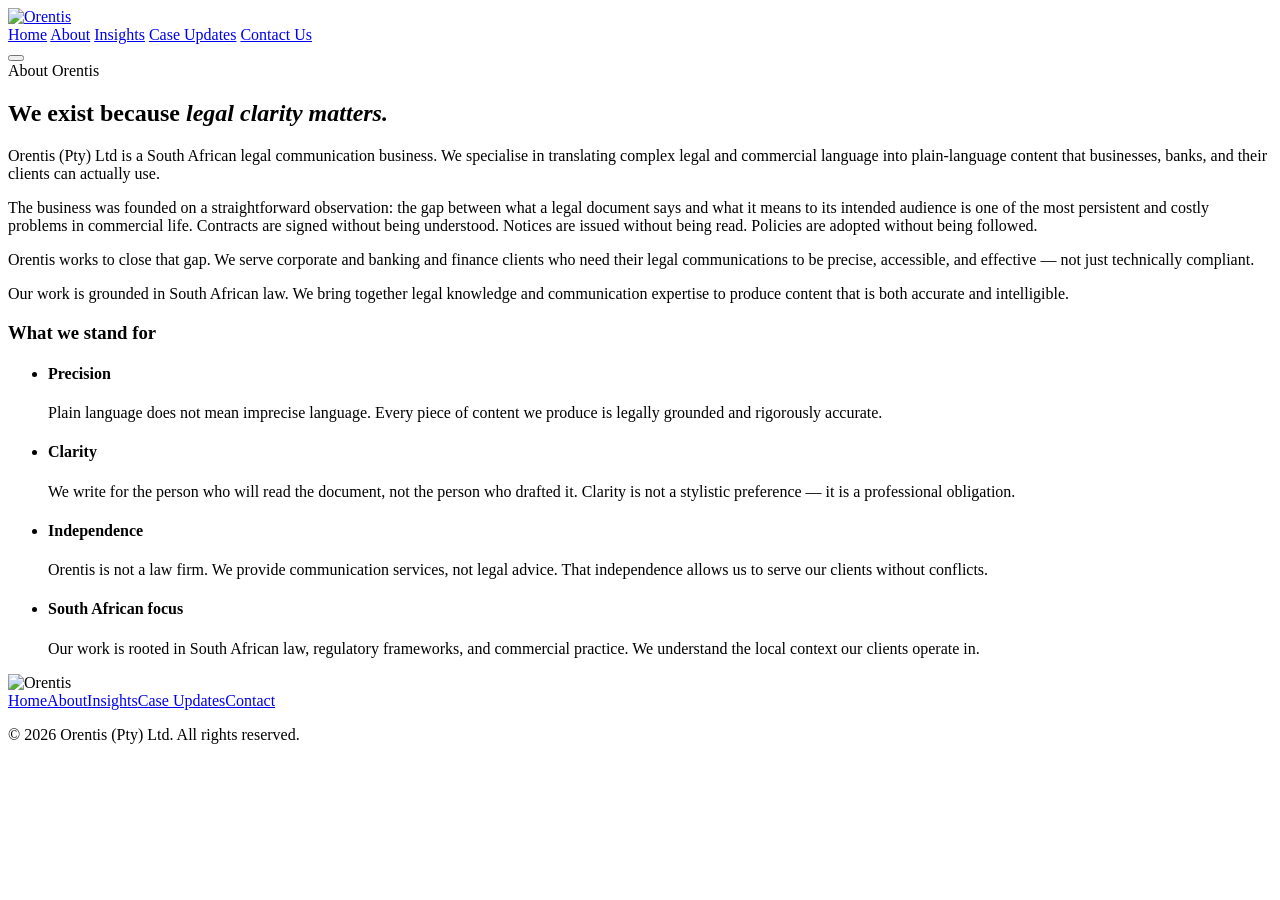
==== about.html @ 8e9e7f4a "Add files via upload" ====
<!DOCTYPE html>
<html lang="en">
<head>
<meta charset="UTF-8"><meta name="viewport" content="width=device-width,initial-scale=1">
<title>About — Orentis</title>
<meta name="description" content="Orentis is a South African legal communication business specialising in plain-language content for corporate and banking clients.">
<link rel="stylesheet" href="assets/css/style.css">
</head>
<body>

<header id="hdr">
  <div class="container">
    <div class="hdr-inner">
      <a href="index.html" class="logo"><img src="assets/images/orentis-logo.png" alt="Orentis"></a>
      <nav class="main" id="main-nav">
        <a href="index.html">Home</a>
        <a href="about.html" class="active">About</a>
        <a href="insights.html">Insights</a>
        <a href="case-updates.html">Case Updates</a>
        <a href="contact.html" class="btn btn-primary nav-btn">Contact Us</a>
      </nav>
      <button class="hamburger" id="burger" aria-label="Menu"><span></span><span></span><span></span></button>
    </div>
  </div>
</header>

<section class="page-hero">
  <div class="container">
    <span class="label">About Orentis</span>
    <h1 class="title">We exist because <em>legal clarity matters.</em></h1>
  </div>
</section>

<section class="about-sec">
  <div class="container">
    <div class="about-grid">
      <div class="about-body">
        <p>Orentis (Pty) Ltd is a South African legal communication business. We specialise in translating complex legal and commercial language into plain-language content that businesses, banks, and their clients can actually use.</p>
        <p>The business was founded on a straightforward observation: the gap between what a legal document says and what it means to its intended audience is one of the most persistent and costly problems in commercial life. Contracts are signed without being understood. Notices are issued without being read. Policies are adopted without being followed.</p>
        <p>Orentis works to close that gap. We serve corporate and banking and finance clients who need their legal communications to be precise, accessible, and effective — not just technically compliant.</p>
        <p>Our work is grounded in South African law. We bring together legal knowledge and communication expertise to produce content that is both accurate and intelligible.</p>
      </div>
      <div class="about-aside">
        <h3>What we stand for</h3>
        <ul class="vals">
          <li class="val">
            <div class="val-dot"></div>
            <div><h4>Precision</h4><p>Plain language does not mean imprecise language. Every piece of content we produce is legally grounded and rigorously accurate.</p></div>
          </li>
          <li class="val">
            <div class="val-dot"></div>
            <div><h4>Clarity</h4><p>We write for the person who will read the document, not the person who drafted it. Clarity is not a stylistic preference — it is a professional obligation.</p></div>
          </li>
          <li class="val">
            <div class="val-dot"></div>
            <div><h4>Independence</h4><p>Orentis is not a law firm. We provide communication services, not legal advice. That independence allows us to serve our clients without conflicts.</p></div>
          </li>
          <li class="val">
            <div class="val-dot"></div>
            <div><h4>South African focus</h4><p>Our work is rooted in South African law, regulatory frameworks, and commercial practice. We understand the local context our clients operate in.</p></div>
          </li>
        </ul>
      </div>
    </div>
  </div>
</section>

<footer>
  <div class="container">
    <div class="foot-inner">
      <div class="foot-logo"><img src="assets/images/orentis-logo.png" alt="Orentis"></div>
      <nav class="foot-links">
        <a href="index.html">Home</a><a href="about.html">About</a><a href="insights.html">Insights</a><a href="case-updates.html">Case Updates</a><a href="contact.html">Contact</a>
      </nav>
      <p class="foot-copy">&copy; 2026 Orentis (Pty) Ltd. All rights reserved.</p>
    </div>
  </div>
</footer>
<script src="assets/js/main.js"></script>
</body>
</html>
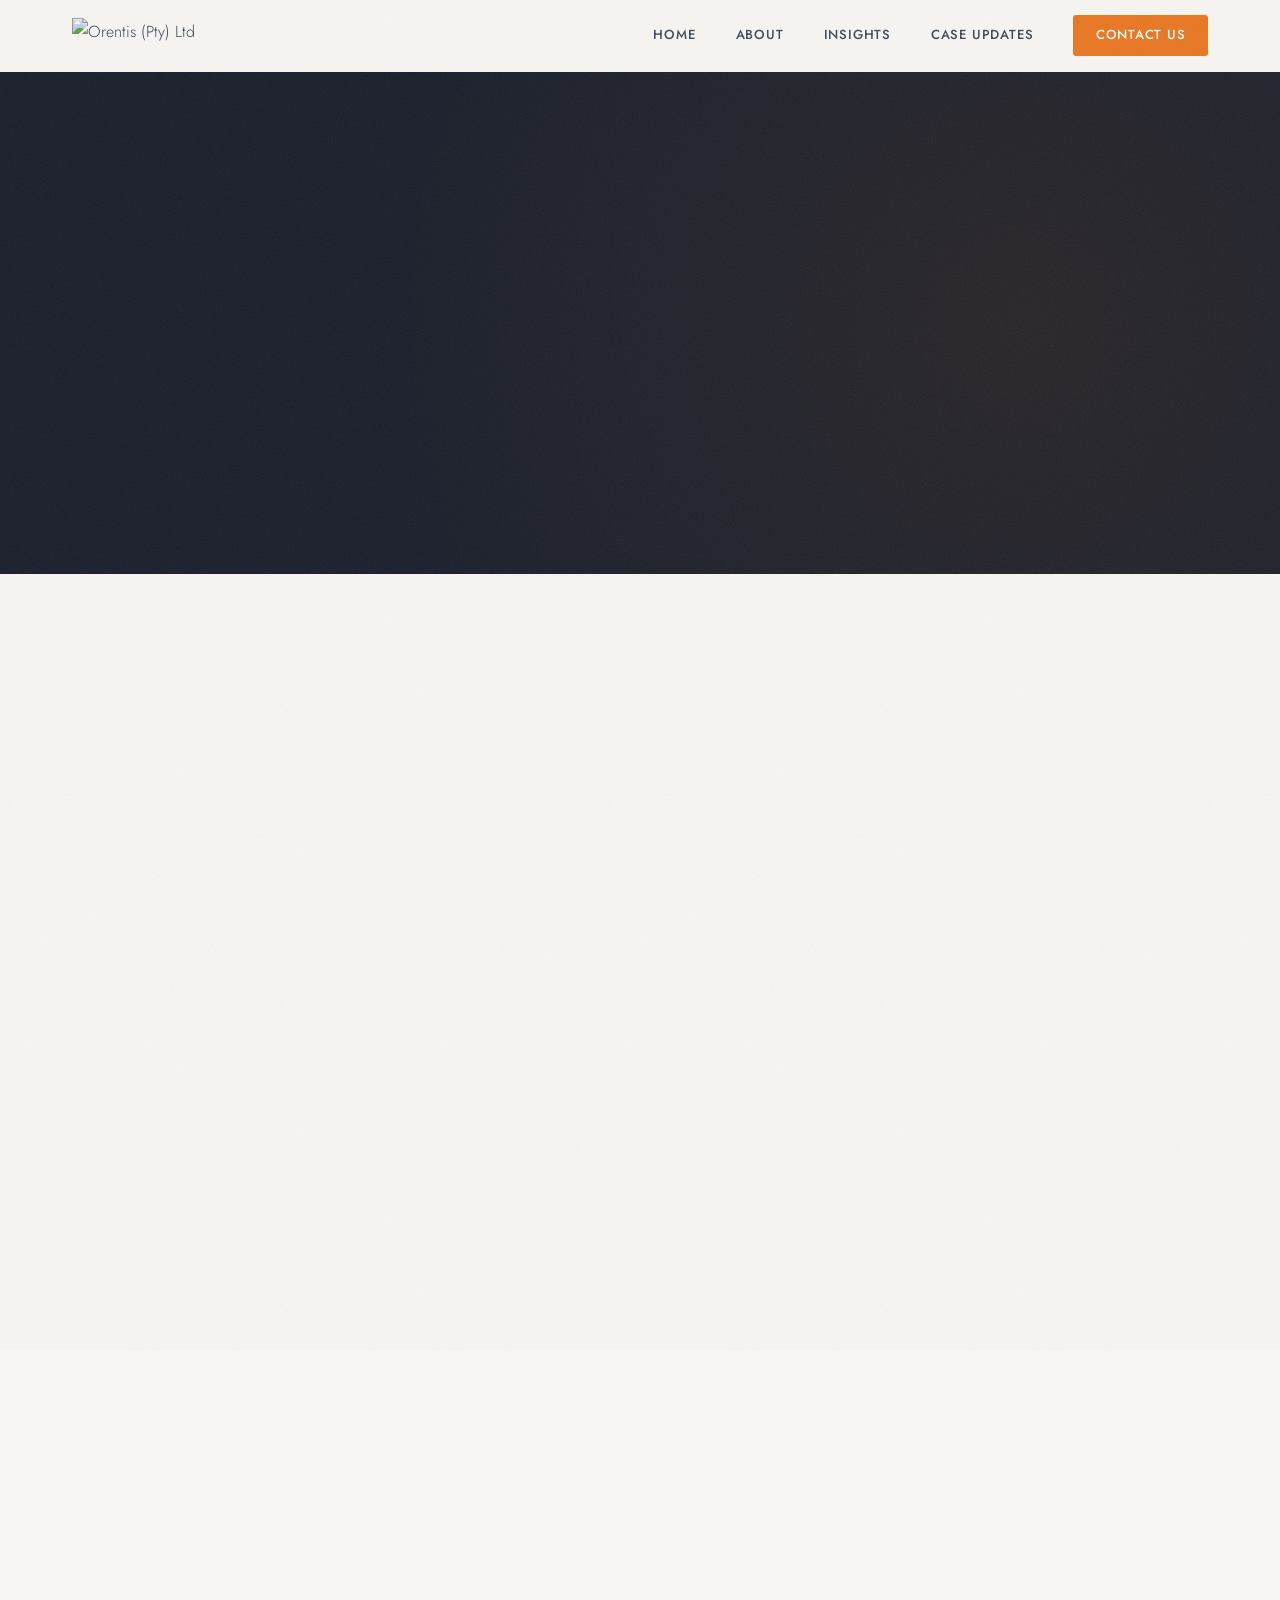
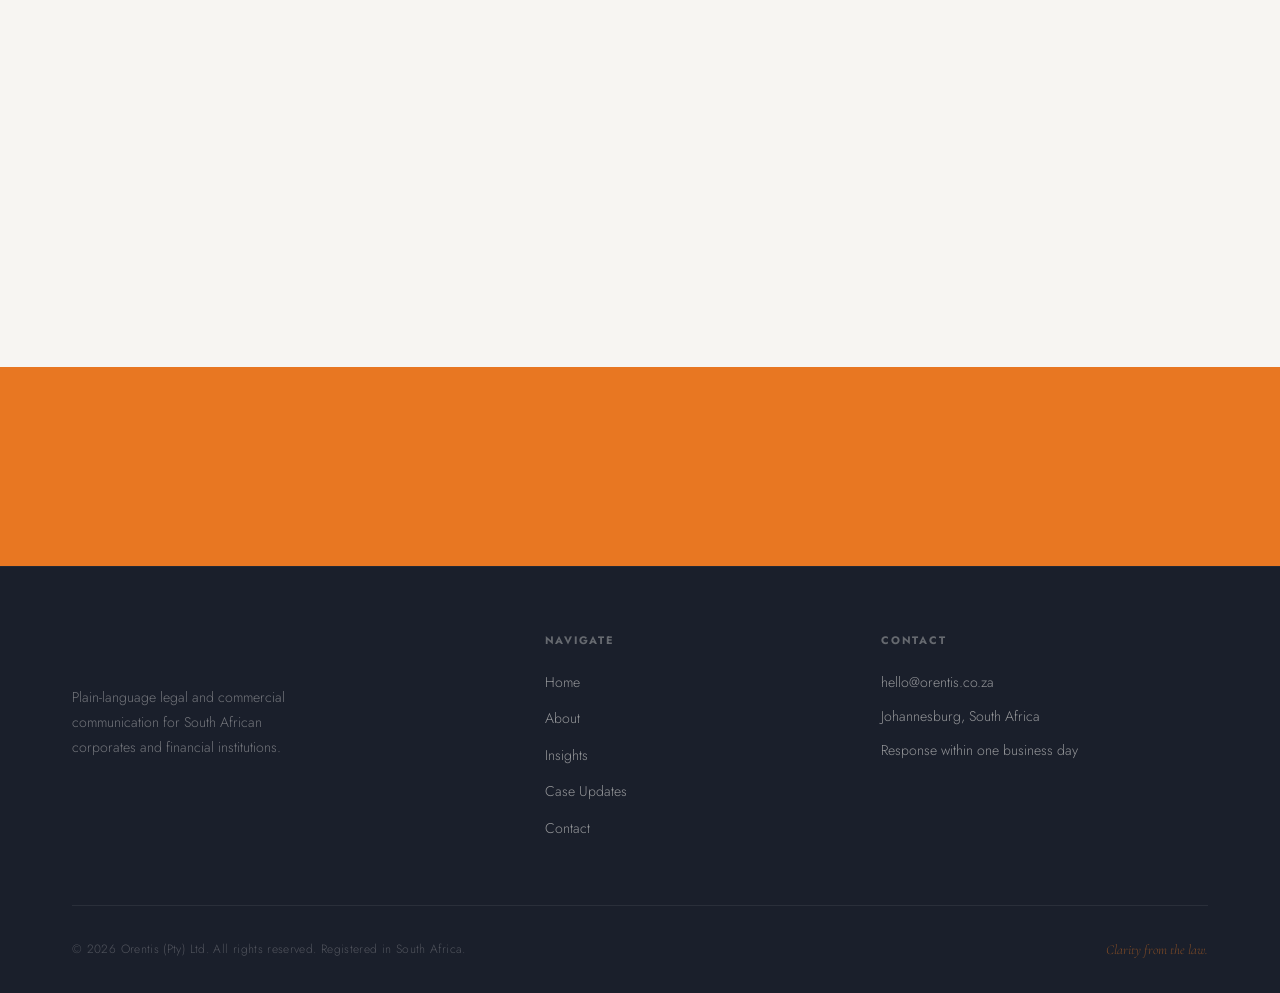
==== commit 1b96c024: "Add files via upload" ====
--- a/about.html
+++ b/about.html
@@ -1,81 +1,192 @@
 <!DOCTYPE html>
-<html lang="en">
+<html lang="en-ZA">
 <head>
-<meta charset="UTF-8"><meta name="viewport" content="width=device-width,initial-scale=1">
-<title>About — Orentis</title>
-<meta name="description" content="Orentis is a South African legal communication business specialising in plain-language content for corporate and banking clients.">
-<link rel="stylesheet" href="assets/css/style.css">
+  <meta charset="UTF-8" />
+  <meta name="viewport" content="width=device-width, initial-scale=1.0" />
+  <meta name="description" content="About Orentis — our story, our values, and why plain-language legal communication matters in South Africa." />
+  <title>About — Orentis (Pty) Ltd</title>
+  <link rel="preconnect" href="https://fonts.googleapis.com" />
+  <link rel="preconnect" href="https://fonts.gstatic.com" crossorigin />
+  <link href="https://fonts.googleapis.com/css2?family=Cormorant+Garamond:ital,wght@0,400;0,500;0,600;0,700;1,400;1,500;1,600&family=Jost:wght@300;400;500;600;700&display=swap" rel="stylesheet" />
+  <link rel="stylesheet" href="assets/css/style.css" />
 </head>
 <body>
 
-<header id="hdr">
-  <div class="container">
-    <div class="hdr-inner">
-      <a href="index.html" class="logo"><img src="assets/images/orentis-logo.png" alt="Orentis"></a>
-      <nav class="main" id="main-nav">
+  <!-- NAVIGATION -->
+  <nav class="nav" aria-label="Primary navigation">
+    <div class="container nav__inner">
+      <a href="index.html" class="nav__logo" aria-label="Orentis home">
+        <img src="assets/images/orentis-logo.png" alt="Orentis (Pty) Ltd" />
+      </a>
+      <div class="nav__links">
         <a href="index.html">Home</a>
-        <a href="about.html" class="active">About</a>
+        <a href="about.html">About</a>
         <a href="insights.html">Insights</a>
         <a href="case-updates.html">Case Updates</a>
-        <a href="contact.html" class="btn btn-primary nav-btn">Contact Us</a>
-      </nav>
-      <button class="hamburger" id="burger" aria-label="Menu"><span></span><span></span><span></span></button>
+        <a href="contact.html" class="btn-nav">Contact Us</a>
+      </div>
+      <button class="nav__burger" aria-label="Toggle menu" aria-expanded="false">
+        <span></span><span></span><span></span>
+      </button>
     </div>
+  </nav>
+
+  <div class="nav__mobile" aria-hidden="true">
+    <a href="index.html">Home</a>
+    <a href="about.html">About</a>
+    <a href="insights.html">Insights</a>
+    <a href="case-updates.html">Case Updates</a>
+    <a href="contact.html" class="btn-nav-mobile">Contact Us</a>
   </div>
-</header>
 
-<section class="page-hero">
-  <div class="container">
-    <span class="label">About Orentis</span>
-    <h1 class="title">We exist because <em>legal clarity matters.</em></h1>
-  </div>
-</section>
+  <main>
 
-<section class="about-sec">
-  <div class="container">
-    <div class="about-grid">
-      <div class="about-body">
-        <p>Orentis (Pty) Ltd is a South African legal communication business. We specialise in translating complex legal and commercial language into plain-language content that businesses, banks, and their clients can actually use.</p>
-        <p>The business was founded on a straightforward observation: the gap between what a legal document says and what it means to its intended audience is one of the most persistent and costly problems in commercial life. Contracts are signed without being understood. Notices are issued without being read. Policies are adopted without being followed.</p>
-        <p>Orentis works to close that gap. We serve corporate and banking and finance clients who need their legal communications to be precise, accessible, and effective — not just technically compliant.</p>
-        <p>Our work is grounded in South African law. We bring together legal knowledge and communication expertise to produce content that is both accurate and intelligible.</p>
+    <!-- HERO -->
+    <section class="hero-page" aria-labelledby="about-hero-title">
+      <div class="container">
+        <div class="hero-page__inner">
+          <p class="eyebrow hero-page__eyebrow animate">About Orentis</p>
+          <h1 class="hero-page__title animate animate-delay-1">
+            Built on one<br /><em>conviction.</em>
+          </h1>
+          <p class="hero-page__sub animate animate-delay-2">
+            That law, at its best, is a tool for clarity — not a barrier to it.
+          </p>
+          <div class="hero-page__line animate animate-delay-3"></div>
+        </div>
       </div>
-      <div class="about-aside">
-        <h3>What we stand for</h3>
-        <ul class="vals">
-          <li class="val">
-            <div class="val-dot"></div>
-            <div><h4>Precision</h4><p>Plain language does not mean imprecise language. Every piece of content we produce is legally grounded and rigorously accurate.</p></div>
-          </li>
-          <li class="val">
-            <div class="val-dot"></div>
-            <div><h4>Clarity</h4><p>We write for the person who will read the document, not the person who drafted it. Clarity is not a stylistic preference — it is a professional obligation.</p></div>
-          </li>
-          <li class="val">
-            <div class="val-dot"></div>
-            <div><h4>Independence</h4><p>Orentis is not a law firm. We provide communication services, not legal advice. That independence allows us to serve our clients without conflicts.</p></div>
-          </li>
-          <li class="val">
-            <div class="val-dot"></div>
-            <div><h4>South African focus</h4><p>Our work is rooted in South African law, regulatory frameworks, and commercial practice. We understand the local context our clients operate in.</p></div>
-          </li>
-        </ul>
+    </section>
+
+    <!-- ABOUT BODY -->
+    <section class="about-body section" aria-labelledby="story-heading">
+      <div class="container">
+        <div class="grid-2">
+
+          <!-- STORY -->
+          <div class="about-body__story animate">
+            <p class="eyebrow mb-sm">Our Story</p>
+
+            <p>Orentis was founded on a simple conviction: that legal language should not be a
+            barrier between the law and the people it affects. South Africa's regulatory and
+            commercial environment is sophisticated and dynamic — but the documentation that moves
+            through it is often dense, opaque, and inaccessible even to the executives and
+            professionals it is meant to serve.</p>
+
+            <p>We work at the intersection of law, language, and communication. Our clients are
+            corporate treasuries, banking institutions, asset managers, and private equity funds
+            operating in South Africa and across the continent. What they share is a need for
+            precision: documents, communications, and content that say exactly what they mean —
+            clearly, without ambiguity, and without burying the reader in unnecessary complexity.</p>
+
+            <p>South Africa's post-apartheid legal order is built on the premise that law should be
+            accessible to all. Yet in practice, the volume and technical density of commercial and
+            regulatory documentation has made that aspiration difficult to achieve. Orentis exists
+            to close that gap. We believe that a well-drafted, plain-language document is not a
+            simplification of the law — it is the law, expressed with the skill and care it
+            deserves.</p>
+
+            <p>We are a lean, senior team. We do not subcontract. Every engagement is handled by
+            experienced practitioners who understand both the legal substance and the communication
+            challenge. Our clients come to us because they need the work done properly, not quickly
+            and cheaply. We deliver it properly, and we deliver it on time.</p>
+
+            <div class="about-team-note animate">
+              <p>"We are not a law firm, and we are not a translation agency. We are something more
+              useful: communicators who understand the law, and lawyers who understand communication."</p>
+            </div>
+
+          </div>
+
+          <!-- VALUES -->
+          <div class="about-body__values animate animate-delay-2">
+            <p class="eyebrow mb-sm">Our Values</p>
+            <h2 class="mb-md" style="font-size:1.4rem; color: var(--slate);">What we stand for</h2>
+
+            <ul class="values-list">
+
+              <li class="value-item">
+                <h3 class="value-item__label">Precision</h3>
+                <p class="value-item__text">We do not approximate. Every word in a legal or commercial document carries
+                consequence, and we treat it accordingly. Our work is drafted, reviewed, and refined
+                until it says exactly what it must — no more, no less.</p>
+              </li>
+
+              <li class="value-item">
+                <h3 class="value-item__label">Clarity</h3>
+                <p class="value-item__text">Clarity is not the absence of complexity — it is the mastery of it. We take
+                technically demanding material and make it genuinely comprehensible to its intended
+                audience, without stripping away the rigour that makes it reliable.</p>
+              </li>
+
+              <li class="value-item">
+                <h3 class="value-item__label">Independence</h3>
+                <p class="value-item__text">We have no affiliations with law firms, financial institutions, or advisory
+                groups that could compromise the objectivity of our work. Our clients retain us for
+                our judgement, and that judgement remains independent.</p>
+              </li>
+
+              <li class="value-item">
+                <h3 class="value-item__label">South African Focus</h3>
+                <p class="value-item__text">We are specialists in South African law, regulation, and commercial practice.
+                We understand the Companies Act, the FSCA regulatory framework, Exchange Control,
+                the FAIS Act, and the specific dynamics of doing business in this market — because
+                it is the only market we serve.</p>
+              </li>
+
+            </ul>
+          </div>
+
+        </div>
+      </div>
+    </section>
+
+    <!-- CTA STRIP -->
+    <section class="cta-strip" aria-labelledby="about-cta-heading">
+      <div class="container cta-strip__inner">
+        <div class="cta-strip__text animate">
+          <h2 id="about-cta-heading">Interested in working with us?</h2>
+          <p>Tell us about your communication challenge.</p>
+        </div>
+        <a href="contact.html" class="btn btn--cta-white animate animate-delay-1">Get in touch</a>
+      </div>
+    </section>
+
+  </main>
+
+  <!-- FOOTER -->
+  <footer class="footer" aria-label="Site footer">
+    <div class="container">
+      <div class="footer__grid">
+        <div>
+          <div class="footer__logo">
+            <img src="assets/images/orentis-logo.png" alt="Orentis" />
+          </div>
+          <p class="footer__desc">Plain-language legal and commercial communication for South African corporates and financial institutions.</p>
+        </div>
+        <div>
+          <p class="footer__col-title">Navigate</p>
+          <nav class="footer__nav" aria-label="Footer navigation">
+            <a href="index.html">Home</a>
+            <a href="about.html">About</a>
+            <a href="insights.html">Insights</a>
+            <a href="case-updates.html">Case Updates</a>
+            <a href="contact.html">Contact</a>
+          </nav>
+        </div>
+        <div>
+          <p class="footer__col-title">Contact</p>
+          <p class="footer__contact-detail"><a href="mailto:hello@orentis.co.za">hello@orentis.co.za</a></p>
+          <p class="footer__contact-detail">Johannesburg, South Africa</p>
+          <p class="footer__contact-detail">Response within one business day</p>
+        </div>
+      </div>
+      <div class="footer__bottom">
+        <p class="footer__copyright">&copy; 2026 Orentis (Pty) Ltd. All rights reserved. Registered in South Africa.</p>
+        <p class="footer__tagline">Clarity from the law.</p>
       </div>
     </div>
-  </div>
-</section>
+  </footer>
 
-<footer>
-  <div class="container">
-    <div class="foot-inner">
-      <div class="foot-logo"><img src="assets/images/orentis-logo.png" alt="Orentis"></div>
-      <nav class="foot-links">
-        <a href="index.html">Home</a><a href="about.html">About</a><a href="insights.html">Insights</a><a href="case-updates.html">Case Updates</a><a href="contact.html">Contact</a>
-      </nav>
-      <p class="foot-copy">&copy; 2026 Orentis (Pty) Ltd. All rights reserved.</p>
-    </div>
-  </div>
-</footer>
-<script src="assets/js/main.js"></script>
+  <script src="assets/js/main.js"></script>
 </body>
 </html>
--- a/assets/css/style.css
+++ b/assets/css/style.css
@@ -0,0 +1,1661 @@
+/* ============================================================
+   ORENTIS (PTY) LTD — MAIN STYLESHEET
+   ============================================================ */
+
+/* ------------------------------------------------------------
+   1. CUSTOM PROPERTIES
+   ------------------------------------------------------------ */
+:root {
+  --orange:      #E87722;
+  --orange-dark: #C9631A;
+  --slate:       #3D4A5C;
+  --slate-light: #5A6B80;
+  --cream:       #F7F5F2;
+  --cream-dark:  #EDE9E3;
+  --ink:         #1A1F2B;
+  --ink-light:   #252C3B;
+  --warm-grey:   #8C8880;
+  --border:      #DDD9D2;
+
+  --font-display: 'Cormorant Garamond', Georgia, serif;
+  --font-body:    'Jost', system-ui, sans-serif;
+
+  --space-xs:  0.5rem;
+  --space-sm:  1rem;
+  --space-md:  2rem;
+  --space-lg:  4rem;
+  --space-xl:  7rem;
+  --space-2xl: 10rem;
+
+  --radius:    3px;
+  --radius-sm: 2px;
+
+  --transition: 0.28s cubic-bezier(0.4, 0, 0.2, 1);
+  --transition-slow: 0.55s cubic-bezier(0.4, 0, 0.2, 1);
+
+  --nav-height: 72px;
+  --container:  1200px;
+}
+
+/* ------------------------------------------------------------
+   2. RESET & BASE
+   ------------------------------------------------------------ */
+*, *::before, *::after {
+  box-sizing: border-box;
+  margin: 0;
+  padding: 0;
+}
+
+html {
+  scroll-behavior: smooth;
+  font-size: 16px;
+  -webkit-text-size-adjust: 100%;
+}
+
+body {
+  font-family: var(--font-body);
+  font-weight: 300;
+  font-size: 1rem;
+  line-height: 1.75;
+  color: var(--slate);
+  background-color: var(--cream);
+  overflow-x: hidden;
+}
+
+img {
+  display: block;
+  max-width: 100%;
+  height: auto;
+}
+
+a {
+  color: inherit;
+  text-decoration: none;
+}
+
+ul, ol {
+  list-style: none;
+}
+
+button {
+  cursor: pointer;
+  border: none;
+  background: none;
+  font-family: inherit;
+}
+
+input, textarea, select {
+  font-family: inherit;
+}
+
+/* Grain overlay — applied once on body::after */
+body::after {
+  content: '';
+  position: fixed;
+  inset: -50%;
+  width: 200%;
+  height: 200%;
+  background-image: url("data:image/svg+xml,%3Csvg xmlns='http://www.w3.org/2000/svg' width='300' height='300'%3E%3Cfilter id='n'%3E%3CfeTurbulence type='fractalNoise' baseFrequency='0.85' numOctaves='4' stitchTiles='stitch'/%3E%3C/filter%3E%3Crect width='300' height='300' filter='url(%23n)' opacity='0.07'/%3E%3C/svg%3E");
+  opacity: 1;
+  pointer-events: none;
+  z-index: 9998;
+}
+
+/* ------------------------------------------------------------
+   3. TYPOGRAPHY
+   ------------------------------------------------------------ */
+h1, h2, h3, h4, h5 {
+  font-family: var(--font-display);
+  font-weight: 600;
+  line-height: 1.1;
+  color: var(--ink);
+  letter-spacing: -0.01em;
+}
+
+.display-1 {
+  font-size: clamp(3.5rem, 8vw, 7.5rem);
+  font-weight: 700;
+  line-height: 1.0;
+  letter-spacing: -0.03em;
+}
+
+.display-2 {
+  font-size: clamp(2.8rem, 5vw, 5rem);
+  font-weight: 600;
+  line-height: 1.05;
+  letter-spacing: -0.02em;
+}
+
+.display-3 {
+  font-size: clamp(2rem, 3.5vw, 3.2rem);
+  font-weight: 600;
+  line-height: 1.1;
+  letter-spacing: -0.015em;
+}
+
+h2 { font-size: clamp(1.8rem, 3vw, 2.6rem); }
+h3 { font-size: clamp(1.3rem, 2vw, 1.7rem); }
+h4 { font-size: 1.2rem; }
+
+.eyebrow {
+  font-family: var(--font-body);
+  font-size: 0.7rem;
+  font-weight: 600;
+  letter-spacing: 0.2em;
+  text-transform: uppercase;
+  color: var(--orange);
+}
+
+.lead {
+  font-size: clamp(1.05rem, 1.5vw, 1.2rem);
+  font-weight: 300;
+  line-height: 1.8;
+  color: var(--slate-light);
+}
+
+.italic-accent {
+  font-style: italic;
+  color: var(--orange);
+}
+
+/* ------------------------------------------------------------
+   4. LAYOUT UTILITIES
+   ------------------------------------------------------------ */
+.container {
+  width: 100%;
+  max-width: var(--container);
+  margin: 0 auto;
+  padding: 0 var(--space-md);
+}
+
+.container--narrow {
+  max-width: 800px;
+}
+
+.section {
+  padding: var(--space-xl) 0;
+}
+
+.section--dark {
+  background-color: var(--ink);
+  color: var(--cream);
+}
+
+.section--dark h1,
+.section--dark h2,
+.section--dark h3,
+.section--dark h4 {
+  color: var(--cream);
+}
+
+.section--cream-dark {
+  background-color: var(--cream-dark);
+}
+
+.grid-2 {
+  display: grid;
+  grid-template-columns: 1fr 1fr;
+  gap: var(--space-lg);
+}
+
+.grid-3 {
+  display: grid;
+  grid-template-columns: repeat(3, 1fr);
+  gap: var(--space-md);
+}
+
+.flex-between {
+  display: flex;
+  align-items: center;
+  justify-content: space-between;
+}
+
+.text-center { text-align: center; }
+
+.mt-sm  { margin-top: var(--space-sm); }
+.mt-md  { margin-top: var(--space-md); }
+.mt-lg  { margin-top: var(--space-lg); }
+.mb-sm  { margin-bottom: var(--space-sm); }
+.mb-md  { margin-bottom: var(--space-md); }
+
+/* Orange horizontal rule */
+.rule {
+  display: block;
+  width: 40px;
+  height: 2px;
+  background: var(--orange);
+  margin: var(--space-sm) 0 var(--space-md);
+}
+
+/* ------------------------------------------------------------
+   5. NAVIGATION
+   ------------------------------------------------------------ */
+.nav {
+  position: fixed;
+  top: 0;
+  left: 0;
+  right: 0;
+  z-index: 1000;
+  height: var(--nav-height);
+  background: rgba(247, 245, 242, 0.97);
+  backdrop-filter: blur(10px);
+  -webkit-backdrop-filter: blur(10px);
+  border-bottom: 1px solid transparent;
+  transition: border-color var(--transition), box-shadow var(--transition);
+}
+
+.nav.scrolled {
+  border-color: var(--border);
+  box-shadow: 0 1px 20px rgba(26, 31, 43, 0.06);
+}
+
+.nav__inner {
+  display: flex;
+  align-items: center;
+  justify-content: space-between;
+  height: 100%;
+}
+
+.nav__logo {
+  display: flex;
+  align-items: center;
+  height: 36px;
+  flex-shrink: 0;
+}
+
+.nav__logo img {
+  height: 100%;
+  width: auto;
+  object-fit: contain;
+  mix-blend-mode: multiply;
+}
+
+.nav__links {
+  display: flex;
+  align-items: center;
+  gap: 2.5rem;
+}
+
+.nav__links a {
+  font-family: var(--font-body);
+  font-size: 0.82rem;
+  font-weight: 500;
+  letter-spacing: 0.06em;
+  text-transform: uppercase;
+  color: var(--slate);
+  transition: color var(--transition);
+  position: relative;
+}
+
+.nav__links a::after {
+  content: '';
+  position: absolute;
+  bottom: -4px;
+  left: 0;
+  width: 0;
+  height: 1px;
+  background: var(--orange);
+  transition: width var(--transition);
+}
+
+.nav__links a:hover,
+.nav__links a.active {
+  color: var(--ink);
+}
+
+.nav__links a:hover::after,
+.nav__links a.active::after {
+  width: 100%;
+}
+
+.nav__links a.btn-nav {
+  background: var(--orange);
+  color: #fff;
+  padding: 0.55rem 1.4rem;
+  border-radius: var(--radius);
+  letter-spacing: 0.06em;
+  transition: background var(--transition), transform var(--transition);
+}
+
+.nav__links a.btn-nav::after { display: none; }
+
+.nav__links a.btn-nav:hover {
+  background: var(--orange-dark);
+  transform: translateY(-1px);
+}
+
+/* Hamburger */
+.nav__burger {
+  display: none;
+  flex-direction: column;
+  gap: 5px;
+  padding: 6px;
+  cursor: pointer;
+  z-index: 10;
+}
+
+.nav__burger span {
+  display: block;
+  width: 24px;
+  height: 1.5px;
+  background: var(--ink);
+  transition: transform var(--transition), opacity var(--transition);
+  transform-origin: center;
+}
+
+.nav__burger.open span:nth-child(1) {
+  transform: translateY(6.5px) rotate(45deg);
+}
+
+.nav__burger.open span:nth-child(2) {
+  opacity: 0;
+  transform: scaleX(0);
+}
+
+.nav__burger.open span:nth-child(3) {
+  transform: translateY(-6.5px) rotate(-45deg);
+}
+
+/* Mobile nav dropdown */
+.nav__mobile {
+  display: none;
+  position: fixed;
+  top: var(--nav-height);
+  left: 0;
+  right: 0;
+  background: var(--cream);
+  border-top: 1px solid var(--border);
+  padding: var(--space-md);
+  flex-direction: column;
+  gap: var(--space-sm);
+  transform: translateY(-10px);
+  opacity: 0;
+  transition: transform var(--transition), opacity var(--transition);
+  z-index: 999;
+}
+
+.nav__mobile.open {
+  display: flex;
+  transform: translateY(0);
+  opacity: 1;
+}
+
+.nav__mobile a {
+  font-family: var(--font-body);
+  font-size: 1rem;
+  font-weight: 500;
+  color: var(--ink);
+  padding: 0.75rem 0;
+  border-bottom: 1px solid var(--border);
+  letter-spacing: 0.04em;
+  transition: color var(--transition);
+}
+
+.nav__mobile a:last-child {
+  border-bottom: none;
+}
+
+.nav__mobile a:hover {
+  color: var(--orange);
+}
+
+.nav__mobile a.btn-nav-mobile {
+  background: var(--orange);
+  color: #fff;
+  text-align: center;
+  border-radius: var(--radius);
+  border-bottom: none;
+  padding: 0.85rem;
+  margin-top: var(--space-xs);
+}
+
+/* Page offset for fixed nav */
+main {
+  padding-top: var(--nav-height);
+}
+
+/* ------------------------------------------------------------
+   6. BUTTONS
+   ------------------------------------------------------------ */
+.btn {
+  display: inline-flex;
+  align-items: center;
+  gap: 0.5rem;
+  font-family: var(--font-body);
+  font-size: 0.8rem;
+  font-weight: 600;
+  letter-spacing: 0.1em;
+  text-transform: uppercase;
+  padding: 0.9rem 2rem;
+  border-radius: var(--radius);
+  transition: background var(--transition), color var(--transition), transform var(--transition), border-color var(--transition);
+  cursor: pointer;
+}
+
+.btn--primary {
+  background: var(--orange);
+  color: #fff;
+  border: 1.5px solid var(--orange);
+}
+
+.btn--primary:hover {
+  background: var(--orange-dark);
+  border-color: var(--orange-dark);
+  transform: translateY(-2px);
+}
+
+.btn--outline {
+  background: transparent;
+  color: var(--cream);
+  border: 1.5px solid rgba(247, 245, 242, 0.4);
+}
+
+.btn--outline:hover {
+  background: rgba(247, 245, 242, 0.08);
+  border-color: var(--cream);
+}
+
+.btn--outline-dark {
+  background: transparent;
+  color: var(--ink);
+  border: 1.5px solid var(--border);
+}
+
+.btn--outline-dark:hover {
+  border-color: var(--ink);
+  background: var(--ink);
+  color: var(--cream);
+}
+
+.btn--sm {
+  font-size: 0.72rem;
+  padding: 0.65rem 1.3rem;
+}
+
+/* Arrow link */
+.link-arrow {
+  display: inline-flex;
+  align-items: center;
+  gap: 0.4rem;
+  font-size: 0.78rem;
+  font-weight: 600;
+  letter-spacing: 0.1em;
+  text-transform: uppercase;
+  color: var(--orange);
+  transition: gap var(--transition);
+}
+
+.link-arrow:hover {
+  gap: 0.7rem;
+}
+
+.link-arrow::after {
+  content: '→';
+  font-size: 1rem;
+  line-height: 1;
+}
+
+/* ------------------------------------------------------------
+   7. HERO SECTIONS
+   ------------------------------------------------------------ */
+
+/* HOME HERO */
+.hero-home {
+  min-height: 100svh;
+  min-height: 100vh;
+  display: flex;
+  flex-direction: column;
+  justify-content: center;
+  background-color: var(--ink);
+  position: relative;
+  overflow: hidden;
+  padding: var(--space-xl) 0 var(--space-lg);
+}
+
+/* Geometric background pattern */
+.hero-home::before {
+  content: '';
+  position: absolute;
+  inset: 0;
+  background-image:
+    radial-gradient(circle at 70% 50%, rgba(232, 119, 34, 0.08) 0%, transparent 60%),
+    radial-gradient(circle at 20% 80%, rgba(61, 74, 92, 0.3) 0%, transparent 50%);
+  pointer-events: none;
+}
+
+/* Concentric rings - visual echo of the logo */
+.hero-home__rings {
+  position: absolute;
+  right: -5%;
+  top: 50%;
+  transform: translateY(-50%);
+  width: 55vw;
+  max-width: 700px;
+  aspect-ratio: 1;
+  pointer-events: none;
+  opacity: 0.18;
+}
+
+.hero-home__rings svg {
+  width: 100%;
+  height: 100%;
+}
+
+.hero-home__content {
+  position: relative;
+  z-index: 2;
+}
+
+.hero-home__logo-mark {
+  margin-bottom: var(--space-lg);
+}
+
+.hero-home__logo-mark img {
+  height: 52px;
+  width: auto;
+  mix-blend-mode: screen;
+  opacity: 0.92;
+}
+
+.hero-home__headline {
+  font-family: var(--font-display);
+  font-size: clamp(4rem, 9vw, 8.5rem);
+  font-weight: 700;
+  line-height: 0.95;
+  letter-spacing: -0.04em;
+  color: var(--cream);
+  max-width: 14ch;
+}
+
+.hero-home__headline em {
+  font-style: italic;
+  color: var(--orange);
+}
+
+.hero-home__sub {
+  font-family: var(--font-body);
+  font-size: clamp(1rem, 1.5vw, 1.15rem);
+  font-weight: 300;
+  color: rgba(247, 245, 242, 0.65);
+  max-width: 46ch;
+  line-height: 1.8;
+  margin-top: var(--space-md);
+}
+
+.hero-home__actions {
+  display: flex;
+  align-items: center;
+  gap: var(--space-sm);
+  margin-top: var(--space-lg);
+  flex-wrap: wrap;
+}
+
+.hero-home__scroll {
+  position: absolute;
+  bottom: var(--space-md);
+  left: 50%;
+  transform: translateX(-50%);
+  display: flex;
+  flex-direction: column;
+  align-items: center;
+  gap: 0.5rem;
+  z-index: 2;
+}
+
+.hero-home__scroll span {
+  font-size: 0.65rem;
+  letter-spacing: 0.2em;
+  text-transform: uppercase;
+  color: rgba(247, 245, 242, 0.4);
+}
+
+.hero-home__scroll-line {
+  width: 1px;
+  height: 40px;
+  background: linear-gradient(to bottom, rgba(247, 245, 242, 0.4), transparent);
+  animation: scrollPulse 2s ease-in-out infinite;
+}
+
+@keyframes scrollPulse {
+  0%, 100% { opacity: 0.4; transform: scaleY(1); }
+  50%       { opacity: 1;   transform: scaleY(1.2); }
+}
+
+/* INNER PAGE HERO */
+.hero-page {
+  background-color: var(--ink);
+  padding: calc(var(--nav-height) + var(--space-lg)) 0 var(--space-lg);
+  position: relative;
+  overflow: hidden;
+}
+
+.hero-page::before {
+  content: '';
+  position: absolute;
+  inset: 0;
+  background:
+    radial-gradient(circle at 80% 50%, rgba(232, 119, 34, 0.07) 0%, transparent 60%);
+  pointer-events: none;
+}
+
+.hero-page__inner {
+  position: relative;
+  z-index: 2;
+  max-width: 760px;
+}
+
+.hero-page__eyebrow {
+  margin-bottom: var(--space-sm);
+}
+
+.hero-page__title {
+  font-family: var(--font-display);
+  font-size: clamp(2.8rem, 6vw, 5.5rem);
+  font-weight: 700;
+  line-height: 1.0;
+  letter-spacing: -0.03em;
+  color: var(--cream);
+}
+
+.hero-page__title em {
+  font-style: italic;
+  color: var(--orange);
+}
+
+.hero-page__sub {
+  font-size: 1.05rem;
+  font-weight: 300;
+  color: rgba(247, 245, 242, 0.6);
+  margin-top: var(--space-sm);
+  max-width: 55ch;
+  line-height: 1.8;
+}
+
+/* Horizontal decorative line below hero */
+.hero-page__line {
+  height: 3px;
+  background: linear-gradient(to right, var(--orange), transparent);
+  margin-top: var(--space-lg);
+  max-width: 200px;
+}
+
+/* ------------------------------------------------------------
+   8. HOME: SERVICES SECTION
+   ------------------------------------------------------------ */
+.services {
+  padding: var(--space-xl) 0;
+}
+
+.services__header {
+  display: grid;
+  grid-template-columns: 1fr 1fr;
+  gap: var(--space-lg);
+  align-items: end;
+  margin-bottom: var(--space-lg);
+}
+
+.services__header-left .rule {
+  margin-top: var(--space-md);
+}
+
+.services__header-right p {
+  color: var(--warm-grey);
+  font-weight: 300;
+  font-size: 1.05rem;
+  line-height: 1.8;
+}
+
+.service-cards {
+  display: grid;
+  grid-template-columns: repeat(3, 1fr);
+  gap: 0;
+  border: 1px solid var(--border);
+}
+
+.service-card {
+  padding: var(--space-lg) 2.5rem;
+  border-right: 1px solid var(--border);
+  position: relative;
+  transition: background var(--transition);
+}
+
+.service-card:last-child {
+  border-right: none;
+}
+
+.service-card::before {
+  content: '';
+  position: absolute;
+  top: 0;
+  left: 0;
+  width: 0;
+  height: 2px;
+  background: var(--orange);
+  transition: width var(--transition-slow);
+}
+
+.service-card:hover::before {
+  width: 100%;
+}
+
+.service-card:hover {
+  background: rgba(232, 119, 34, 0.02);
+}
+
+.service-card__num {
+  font-family: var(--font-display);
+  font-size: 3rem;
+  font-weight: 700;
+  color: var(--orange);
+  opacity: 0.2;
+  line-height: 1;
+  margin-bottom: var(--space-sm);
+  letter-spacing: -0.05em;
+}
+
+.service-card__title {
+  font-family: var(--font-display);
+  font-size: 1.5rem;
+  font-weight: 600;
+  color: var(--ink);
+  margin-bottom: var(--space-sm);
+  line-height: 1.2;
+}
+
+.service-card__text {
+  font-size: 0.92rem;
+  color: var(--warm-grey);
+  line-height: 1.8;
+  font-weight: 300;
+}
+
+/* ------------------------------------------------------------
+   9. HOME: QUOTE SECTION
+   ------------------------------------------------------------ */
+.quote-section {
+  background-color: var(--ink);
+  padding: var(--space-xl) 0;
+  position: relative;
+  overflow: hidden;
+}
+
+.quote-section::before {
+  content: '';
+  position: absolute;
+  top: -30%;
+  left: -10%;
+  width: 600px;
+  height: 600px;
+  border-radius: 50%;
+  background: radial-gradient(circle, rgba(232, 119, 34, 0.06) 0%, transparent 70%);
+  pointer-events: none;
+}
+
+/* Decorative large quote mark */
+.quote-section__deco {
+  font-family: var(--font-display);
+  font-size: 18rem;
+  line-height: 0.6;
+  color: rgba(232, 119, 34, 0.06);
+  position: absolute;
+  top: var(--space-sm);
+  left: var(--space-md);
+  pointer-events: none;
+  user-select: none;
+  font-style: italic;
+}
+
+.quote-section__inner {
+  position: relative;
+  z-index: 2;
+  text-align: center;
+  max-width: 860px;
+  margin: 0 auto;
+}
+
+.quote-section__label {
+  color: rgba(247, 245, 242, 0.4);
+  margin-bottom: var(--space-md);
+}
+
+.quote-section__text {
+  font-family: var(--font-display);
+  font-size: clamp(1.8rem, 4vw, 3.2rem);
+  font-weight: 500;
+  color: var(--cream);
+  line-height: 1.25;
+  letter-spacing: -0.01em;
+  font-style: italic;
+}
+
+.quote-section__text em {
+  color: var(--orange);
+  font-style: normal;
+}
+
+.quote-section__attr {
+  margin-top: var(--space-md);
+  font-size: 0.78rem;
+  letter-spacing: 0.15em;
+  text-transform: uppercase;
+  color: rgba(247, 245, 242, 0.35);
+}
+
+/* ------------------------------------------------------------
+   10. HOME: INSIGHTS PREVIEW
+   ------------------------------------------------------------ */
+.insights-preview {
+  padding: var(--space-xl) 0;
+}
+
+.insights-preview__header {
+  display: flex;
+  align-items: flex-end;
+  justify-content: space-between;
+  margin-bottom: var(--space-lg);
+}
+
+.article-card {
+  background: #fff;
+  border: 1px solid var(--border);
+  padding: 2rem 2.2rem 2.2rem;
+  position: relative;
+  transition: transform var(--transition), box-shadow var(--transition), border-color var(--transition);
+  display: flex;
+  flex-direction: column;
+}
+
+.article-card::after {
+  content: '';
+  position: absolute;
+  bottom: 0;
+  left: 0;
+  width: 0;
+  height: 2px;
+  background: var(--orange);
+  transition: width var(--transition-slow);
+}
+
+.article-card:hover {
+  transform: translateY(-4px);
+  box-shadow: 0 12px 40px rgba(26, 31, 43, 0.08);
+  border-color: transparent;
+}
+
+.article-card:hover::after {
+  width: 100%;
+}
+
+.article-card__tag {
+  display: inline-block;
+  font-size: 0.65rem;
+  font-weight: 700;
+  letter-spacing: 0.15em;
+  text-transform: uppercase;
+  color: var(--orange);
+  background: rgba(232, 119, 34, 0.08);
+  padding: 0.3rem 0.7rem;
+  border-radius: var(--radius-sm);
+  margin-bottom: var(--space-sm);
+  width: fit-content;
+}
+
+.article-card__date {
+  font-size: 0.75rem;
+  color: var(--warm-grey);
+  letter-spacing: 0.04em;
+  margin-bottom: 0.6rem;
+}
+
+.article-card__title {
+  font-family: var(--font-display);
+  font-size: 1.35rem;
+  font-weight: 600;
+  color: var(--ink);
+  line-height: 1.2;
+  margin-bottom: var(--space-sm);
+  flex-grow: 1;
+}
+
+.article-card__excerpt {
+  font-size: 0.88rem;
+  color: var(--warm-grey);
+  line-height: 1.75;
+  margin-bottom: var(--space-md);
+  font-weight: 300;
+}
+
+/* Coming soon card variant */
+.article-card--coming {
+  background: var(--cream-dark);
+  border-style: dashed;
+  display: flex;
+  align-items: center;
+  justify-content: center;
+  min-height: 280px;
+}
+
+.article-card--coming:hover {
+  transform: none;
+  box-shadow: none;
+}
+
+.article-card--coming-inner {
+  text-align: center;
+}
+
+.article-card--coming-inner p {
+  font-size: 0.82rem;
+  color: var(--warm-grey);
+  margin-top: 0.5rem;
+}
+
+/* ------------------------------------------------------------
+   11. HOME: CTA STRIP
+   ------------------------------------------------------------ */
+.cta-strip {
+  background: var(--orange);
+  padding: var(--space-lg) 0;
+}
+
+.cta-strip__inner {
+  display: flex;
+  align-items: center;
+  justify-content: space-between;
+  gap: var(--space-md);
+  flex-wrap: wrap;
+}
+
+.cta-strip__text h2 {
+  color: #fff;
+  font-size: clamp(1.5rem, 3vw, 2.2rem);
+  letter-spacing: -0.02em;
+}
+
+.cta-strip__text p {
+  color: rgba(255, 255, 255, 0.75);
+  font-size: 0.95rem;
+  margin-top: 0.35rem;
+  font-weight: 300;
+}
+
+.btn--cta-white {
+  background: #fff;
+  color: var(--orange);
+  border: 1.5px solid #fff;
+  font-size: 0.8rem;
+  font-weight: 700;
+  padding: 0.9rem 2.2rem;
+  letter-spacing: 0.08em;
+  transition: background var(--transition), color var(--transition), transform var(--transition);
+}
+
+.btn--cta-white:hover {
+  background: var(--ink);
+  border-color: var(--ink);
+  color: #fff;
+  transform: translateY(-2px);
+}
+
+/* ------------------------------------------------------------
+   12. ABOUT PAGE
+   ------------------------------------------------------------ */
+.about-body {
+  padding: var(--space-xl) 0;
+}
+
+.about-body__story {
+  padding-right: var(--space-lg);
+}
+
+.about-body__story p {
+  font-size: 1rem;
+  line-height: 1.9;
+  color: var(--slate);
+  font-weight: 300;
+  margin-bottom: var(--space-md);
+}
+
+.about-body__story p:last-child {
+  margin-bottom: 0;
+}
+
+.about-body__values {
+  border-left: 1px solid var(--border);
+  padding-left: var(--space-lg);
+  padding-top: 0.5rem;
+}
+
+.values-list {
+  display: flex;
+  flex-direction: column;
+  gap: 2.5rem;
+}
+
+.value-item__label {
+  font-family: var(--font-display);
+  font-size: 1.4rem;
+  font-weight: 700;
+  color: var(--ink);
+  margin-bottom: 0.4rem;
+  display: flex;
+  align-items: center;
+  gap: 0.6rem;
+}
+
+.value-item__label::before {
+  content: '';
+  display: inline-block;
+  width: 8px;
+  height: 8px;
+  border-radius: 50%;
+  background: var(--orange);
+  flex-shrink: 0;
+}
+
+.value-item__text {
+  font-size: 0.92rem;
+  color: var(--warm-grey);
+  line-height: 1.75;
+  font-weight: 300;
+  padding-left: 1.4rem;
+}
+
+.about-team-note {
+  background: var(--cream-dark);
+  border-left: 3px solid var(--orange);
+  padding: 2rem 2.5rem;
+  margin-top: var(--space-lg);
+}
+
+.about-team-note p {
+  font-family: var(--font-display);
+  font-size: 1.2rem;
+  font-style: italic;
+  color: var(--slate);
+  line-height: 1.6;
+}
+
+/* ------------------------------------------------------------
+   13. INSIGHTS PAGE
+   ------------------------------------------------------------ */
+.filter-bar {
+  padding: var(--space-md) 0 var(--space-lg);
+  border-bottom: 1px solid var(--border);
+  margin-bottom: var(--space-lg);
+}
+
+.filter-bar__inner {
+  display: flex;
+  align-items: center;
+  gap: 0.5rem;
+  flex-wrap: wrap;
+}
+
+.filter-btn {
+  font-family: var(--font-body);
+  font-size: 0.75rem;
+  font-weight: 600;
+  letter-spacing: 0.1em;
+  text-transform: uppercase;
+  padding: 0.55rem 1.2rem;
+  border: 1.5px solid var(--border);
+  border-radius: 100px;
+  color: var(--warm-grey);
+  cursor: pointer;
+  background: transparent;
+  transition: all var(--transition);
+}
+
+.filter-btn:hover {
+  border-color: var(--orange);
+  color: var(--orange);
+}
+
+.filter-btn.active {
+  background: var(--orange);
+  border-color: var(--orange);
+  color: #fff;
+}
+
+.insights-grid {
+  display: grid;
+  grid-template-columns: repeat(3, 1fr);
+  gap: var(--space-md);
+  margin-bottom: var(--space-xl);
+}
+
+.article-card[data-hidden="true"] {
+  display: none;
+}
+
+/* ------------------------------------------------------------
+   14. CASE UPDATES PAGE
+   ------------------------------------------------------------ */
+.case-updates-list {
+  padding: var(--space-xl) 0;
+}
+
+.timeline {
+  position: relative;
+  padding-left: 3rem;
+}
+
+.timeline::before {
+  content: '';
+  position: absolute;
+  top: 0;
+  left: 0;
+  bottom: 0;
+  width: 2px;
+  background: linear-gradient(to bottom, var(--orange), rgba(232, 119, 34, 0.1));
+}
+
+.timeline-entry {
+  position: relative;
+  margin-bottom: 3.5rem;
+  padding-bottom: 3.5rem;
+  border-bottom: 1px solid var(--border);
+}
+
+.timeline-entry:last-child {
+  border-bottom: none;
+  margin-bottom: 0;
+  padding-bottom: 0;
+}
+
+/* Orange dot on timeline */
+.timeline-entry::before {
+  content: '';
+  position: absolute;
+  left: -3.4rem;
+  top: 0.25rem;
+  width: 12px;
+  height: 12px;
+  border-radius: 50%;
+  background: var(--orange);
+  border: 2px solid var(--cream);
+  box-shadow: 0 0 0 2px var(--orange);
+}
+
+.timeline-entry__meta {
+  display: flex;
+  align-items: center;
+  gap: 1.2rem;
+  margin-bottom: var(--space-sm);
+  flex-wrap: wrap;
+}
+
+.timeline-entry__court {
+  font-size: 0.7rem;
+  font-weight: 700;
+  letter-spacing: 0.14em;
+  text-transform: uppercase;
+  color: var(--orange);
+  background: rgba(232, 119, 34, 0.08);
+  padding: 0.25rem 0.7rem;
+  border-radius: var(--radius-sm);
+}
+
+.timeline-entry__date {
+  font-size: 0.78rem;
+  color: var(--warm-grey);
+  letter-spacing: 0.04em;
+}
+
+.timeline-entry__index {
+  position: absolute;
+  left: -3.8rem;
+  top: -0.1rem;
+  font-family: var(--font-display);
+  font-size: 0.7rem;
+  font-weight: 700;
+  color: var(--orange);
+  letter-spacing: 0.05em;
+  transform: translateX(-100%);
+  padding-right: 0.5rem;
+  opacity: 0.7;
+}
+
+.timeline-entry__case-title {
+  font-family: var(--font-display);
+  font-size: 1.5rem;
+  font-weight: 700;
+  color: var(--ink);
+  margin-bottom: 0.5rem;
+  line-height: 1.2;
+}
+
+.timeline-entry__holding {
+  font-size: 0.82rem;
+  font-weight: 700;
+  letter-spacing: 0.06em;
+  text-transform: uppercase;
+  color: var(--slate);
+  margin-bottom: var(--space-sm);
+}
+
+.timeline-entry__holding span {
+  font-weight: 300;
+  letter-spacing: 0;
+  text-transform: none;
+  font-size: 0.9rem;
+  color: var(--warm-grey);
+}
+
+.timeline-entry__summary {
+  font-size: 0.95rem;
+  color: var(--slate);
+  line-height: 1.8;
+  font-weight: 300;
+  max-width: 72ch;
+}
+
+/* Coming soon state */
+.case-coming-soon {
+  border: 2px dashed var(--border);
+  padding: var(--space-lg) var(--space-md);
+  text-align: center;
+  position: relative;
+}
+
+.case-coming-soon h3 {
+  font-family: var(--font-display);
+  font-size: 1.5rem;
+  color: var(--slate);
+  margin-top: var(--space-sm);
+}
+
+.case-coming-soon p {
+  color: var(--warm-grey);
+  font-size: 0.92rem;
+  margin-top: 0.5rem;
+  max-width: 50ch;
+  margin-left: auto;
+  margin-right: auto;
+  font-weight: 300;
+  line-height: 1.75;
+}
+
+.case-coming-soon__icon {
+  display: inline-block;
+  width: 40px;
+  height: 40px;
+  border-radius: 50%;
+  background: rgba(232, 119, 34, 0.1);
+  margin-bottom: var(--space-sm);
+  display: flex;
+  align-items: center;
+  justify-content: center;
+  margin: 0 auto var(--space-sm);
+  font-size: 1.2rem;
+}
+
+/* ------------------------------------------------------------
+   15. CONTACT PAGE
+   ------------------------------------------------------------ */
+.contact-body {
+  padding: var(--space-xl) 0;
+}
+
+.contact-info {
+  padding-right: var(--space-lg);
+}
+
+.contact-info__intro {
+  font-size: 1rem;
+  color: var(--slate);
+  line-height: 1.85;
+  font-weight: 300;
+  margin-bottom: var(--space-lg);
+}
+
+.contact-details {
+  display: flex;
+  flex-direction: column;
+  gap: 1.5rem;
+}
+
+.contact-detail {
+  display: flex;
+  align-items: flex-start;
+  gap: 1rem;
+}
+
+.contact-detail__icon {
+  width: 36px;
+  height: 36px;
+  border-radius: 50%;
+  background: rgba(232, 119, 34, 0.1);
+  flex-shrink: 0;
+  display: flex;
+  align-items: center;
+  justify-content: center;
+  margin-top: 0.1rem;
+}
+
+.contact-detail__icon svg {
+  width: 15px;
+  height: 15px;
+  stroke: var(--orange);
+  fill: none;
+  stroke-width: 1.8;
+  stroke-linecap: round;
+  stroke-linejoin: round;
+}
+
+.contact-detail__label {
+  font-size: 0.68rem;
+  font-weight: 700;
+  letter-spacing: 0.14em;
+  text-transform: uppercase;
+  color: var(--orange);
+  margin-bottom: 0.2rem;
+}
+
+.contact-detail__value {
+  font-size: 0.95rem;
+  color: var(--ink);
+  font-weight: 400;
+}
+
+.contact-detail__note {
+  font-size: 0.8rem;
+  color: var(--warm-grey);
+  margin-top: 0.2rem;
+  font-weight: 300;
+}
+
+/* Contact form */
+.contact-form-wrap {
+  background: #fff;
+  border: 1px solid var(--border);
+  padding: 2.5rem;
+}
+
+.form-row {
+  display: grid;
+  grid-template-columns: 1fr 1fr;
+  gap: 1.2rem;
+}
+
+.form-group {
+  display: flex;
+  flex-direction: column;
+  gap: 0.4rem;
+  margin-bottom: 1.4rem;
+}
+
+.form-group:last-child {
+  margin-bottom: 0;
+}
+
+.form-group label {
+  font-size: 0.7rem;
+  font-weight: 700;
+  letter-spacing: 0.12em;
+  text-transform: uppercase;
+  color: var(--slate);
+}
+
+.form-group label .optional {
+  font-weight: 300;
+  letter-spacing: 0;
+  text-transform: none;
+  color: var(--warm-grey);
+  font-size: 0.72rem;
+}
+
+.form-group input,
+.form-group select,
+.form-group textarea {
+  width: 100%;
+  padding: 0.9rem 1.1rem;
+  border: 1.5px solid var(--border);
+  border-radius: var(--radius);
+  font-family: var(--font-body);
+  font-size: 0.92rem;
+  font-weight: 300;
+  color: var(--ink);
+  background: var(--cream);
+  transition: border-color var(--transition), box-shadow var(--transition);
+  -webkit-appearance: none;
+  appearance: none;
+  outline: none;
+}
+
+.form-group input::placeholder,
+.form-group textarea::placeholder {
+  color: var(--warm-grey);
+  font-weight: 300;
+}
+
+.form-group input:focus,
+.form-group select:focus,
+.form-group textarea:focus {
+  border-color: var(--orange);
+  box-shadow: 0 0 0 3px rgba(232, 119, 34, 0.1);
+  background: #fff;
+}
+
+.form-group select {
+  background-image: url("data:image/svg+xml,%3Csvg xmlns='http://www.w3.org/2000/svg' width='12' height='8'%3E%3Cpath d='M1 1l5 5 5-5' stroke='%238C8880' stroke-width='1.5' fill='none' stroke-linecap='round' stroke-linejoin='round'/%3E%3C/svg%3E");
+  background-repeat: no-repeat;
+  background-position: right 1.1rem center;
+  padding-right: 2.5rem;
+  cursor: pointer;
+}
+
+.form-group textarea {
+  resize: vertical;
+  min-height: 120px;
+}
+
+.form-submit {
+  margin-top: var(--space-md);
+  display: flex;
+  align-items: center;
+  justify-content: space-between;
+  gap: var(--space-sm);
+  flex-wrap: wrap;
+}
+
+.form-submit__note {
+  font-size: 0.78rem;
+  color: var(--warm-grey);
+  font-weight: 300;
+}
+
+/* ------------------------------------------------------------
+   16. FOOTER
+   ------------------------------------------------------------ */
+.footer {
+  background: var(--ink);
+  padding: var(--space-lg) 0 var(--space-md);
+  border-top: 1px solid rgba(255,255,255,0.04);
+}
+
+.footer__grid {
+  display: grid;
+  grid-template-columns: 1.5fr 1fr 1.2fr;
+  gap: var(--space-lg);
+  padding-bottom: var(--space-lg);
+  border-bottom: 1px solid rgba(255,255,255,0.07);
+}
+
+.footer__logo img {
+  height: 38px;
+  width: auto;
+  mix-blend-mode: screen;
+  opacity: 0.75;
+  margin-bottom: var(--space-sm);
+}
+
+.footer__desc {
+  font-size: 0.88rem;
+  color: rgba(247, 245, 242, 0.4);
+  line-height: 1.75;
+  font-weight: 300;
+  max-width: 30ch;
+}
+
+.footer__col-title {
+  font-size: 0.68rem;
+  font-weight: 700;
+  letter-spacing: 0.16em;
+  text-transform: uppercase;
+  color: rgba(247, 245, 242, 0.35);
+  margin-bottom: 1.2rem;
+}
+
+.footer__nav {
+  display: flex;
+  flex-direction: column;
+  gap: 0.75rem;
+}
+
+.footer__nav a {
+  font-size: 0.88rem;
+  color: rgba(247, 245, 242, 0.55);
+  transition: color var(--transition);
+  font-weight: 300;
+}
+
+.footer__nav a:hover {
+  color: var(--orange);
+}
+
+.footer__contact-detail {
+  font-size: 0.88rem;
+  color: rgba(247, 245, 242, 0.55);
+  margin-bottom: 0.6rem;
+  font-weight: 300;
+}
+
+.footer__contact-detail a {
+  color: rgba(247, 245, 242, 0.55);
+  transition: color var(--transition);
+}
+
+.footer__contact-detail a:hover {
+  color: var(--orange);
+}
+
+.footer__bottom {
+  display: flex;
+  align-items: center;
+  justify-content: space-between;
+  padding-top: var(--space-md);
+  gap: var(--space-sm);
+  flex-wrap: wrap;
+}
+
+.footer__copyright {
+  font-size: 0.75rem;
+  color: rgba(247, 245, 242, 0.25);
+  font-weight: 300;
+  letter-spacing: 0.03em;
+}
+
+.footer__tagline {
+  font-family: var(--font-display);
+  font-size: 0.85rem;
+  font-style: italic;
+  color: rgba(232, 119, 34, 0.5);
+}
+
+/* ------------------------------------------------------------
+   17. SCROLL ANIMATIONS
+   ------------------------------------------------------------ */
+.animate {
+  opacity: 0;
+  transform: translateY(32px);
+  transition: opacity 0.7s cubic-bezier(0.4, 0, 0.2, 1),
+              transform 0.7s cubic-bezier(0.4, 0, 0.2, 1);
+}
+
+.animate.is-visible {
+  opacity: 1;
+  transform: translateY(0);
+}
+
+.animate-delay-1 { transition-delay: 0.1s; }
+.animate-delay-2 { transition-delay: 0.2s; }
+.animate-delay-3 { transition-delay: 0.3s; }
+.animate-delay-4 { transition-delay: 0.4s; }
+.animate-delay-5 { transition-delay: 0.5s; }
+.animate-delay-6 { transition-delay: 0.6s; }
+
+/* ------------------------------------------------------------
+   18. RESPONSIVE
+   ------------------------------------------------------------ */
+@media (max-width: 1024px) {
+  :root { --space-xl: 5rem; --space-lg: 3rem; }
+
+  .services__header,
+  .grid-2 { grid-template-columns: 1fr; }
+
+  .service-cards,
+  .grid-3,
+  .insights-grid { grid-template-columns: 1fr 1fr; }
+
+  .footer__grid { grid-template-columns: 1fr 1fr; }
+
+  .services__header-left { order: 1; }
+  .services__header-right { order: 2; }
+}
+
+@media (max-width: 768px) {
+  :root { --space-xl: 4rem; --space-lg: 2.5rem; }
+
+  .nav__links { display: none; }
+  .nav__burger { display: flex; }
+
+  .hero-home__rings { display: none; }
+
+  .service-cards,
+  .grid-3,
+  .insights-grid,
+  .footer__grid { grid-template-columns: 1fr; }
+
+  .service-card { border-right: none; border-bottom: 1px solid var(--border); }
+  .service-card:last-child { border-bottom: none; }
+
+  .insights-preview__header {
+    flex-direction: column;
+    align-items: flex-start;
+    gap: var(--space-sm);
+  }
+
+  .about-body__story { padding-right: 0; margin-bottom: var(--space-lg); }
+  .about-body__values { border-left: none; padding-left: 0; border-top: 1px solid var(--border); padding-top: var(--space-lg); }
+
+  .contact-info { padding-right: 0; margin-bottom: var(--space-lg); }
+
+  .form-row { grid-template-columns: 1fr; }
+
+  .form-submit {
+    flex-direction: column;
+    align-items: flex-start;
+  }
+
+  .cta-strip__inner { flex-direction: column; text-align: center; }
+
+  .footer__grid { gap: var(--space-md); }
+
+  .footer__bottom { flex-direction: column; text-align: center; }
+
+  .timeline { padding-left: 1.8rem; }
+  .timeline-entry::before { left: -2.2rem; }
+  .timeline-entry__index { display: none; }
+}
+
+@media (max-width: 480px) {
+  :root { --space-xl: 3rem; --space-lg: 2rem; }
+
+  .hero-home__headline { font-size: clamp(3rem, 14vw, 5rem); }
+
+  .container { padding: 0 1.2rem; }
+
+  .contact-form-wrap { padding: 1.5rem; }
+}
